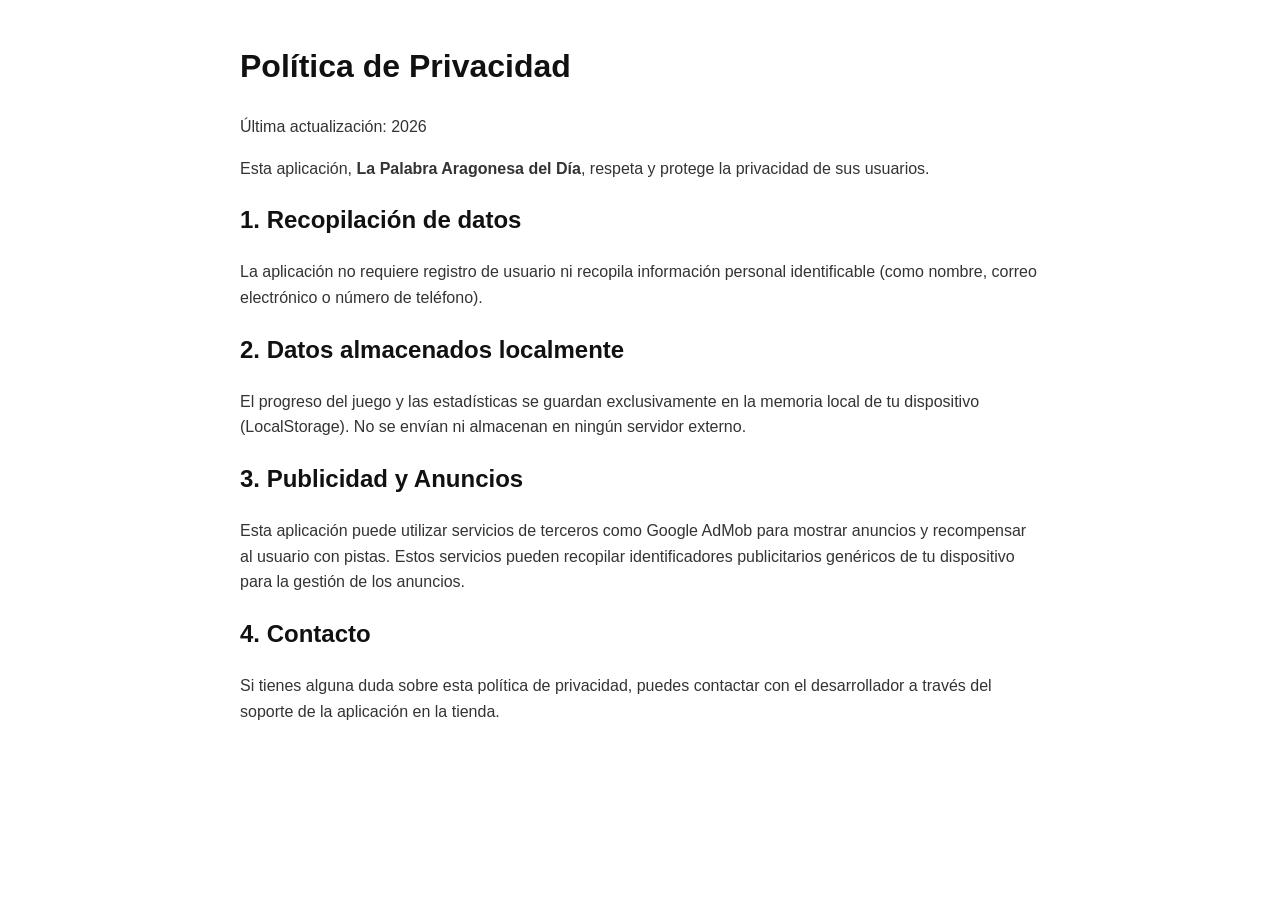
==== privacy.html @ 3f960bea "Add files via upload" ====
<!DOCTYPE html>
<html lang="es">
<head>
    <meta charset="UTF-8">
    <meta name="viewport" content="width=device-width, initial-scale=1.0">
    <title>Política de Privacidad - La Palabra Aragonesa del Día</title>
    <style>
        body { font-family: sans-serif; line-height: 1.6; max-width: 800px; margin: 0 auto; padding: 20px; color: #333; }
        h1, h2 { color: #111; }
    </style>
</head>
<body>
    <h1>Política de Privacidad</h1>
    <p>Última actualización: 2026</p>
    
    <p>Esta aplicación, <strong>La Palabra Aragonesa del Día</strong>, respeta y protege la privacidad de sus usuarios.</p>

    <h2>1. Recopilación de datos</h2>
    <p>La aplicación no requiere registro de usuario ni recopila información personal identificable (como nombre, correo electrónico o número de teléfono).</p>

    <h2>2. Datos almacenados localmente</h2>
    <p>El progreso del juego y las estadísticas se guardan exclusivamente en la memoria local de tu dispositivo (LocalStorage). No se envían ni almacenan en ningún servidor externo.</p>

    <h2>3. Publicidad y Anuncios</h2>
    <p>Esta aplicación puede utilizar servicios de terceros como Google AdMob para mostrar anuncios y recompensar al usuario con pistas. Estos servicios pueden recopilar identificadores publicitarios genéricos de tu dispositivo para la gestión de los anuncios.</p>

    <h2>4. Contacto</h2>
    <p>Si tienes alguna duda sobre esta política de privacidad, puedes contactar con el desarrollador a través del soporte de la aplicación en la tienda.</p>
</body>
</html>
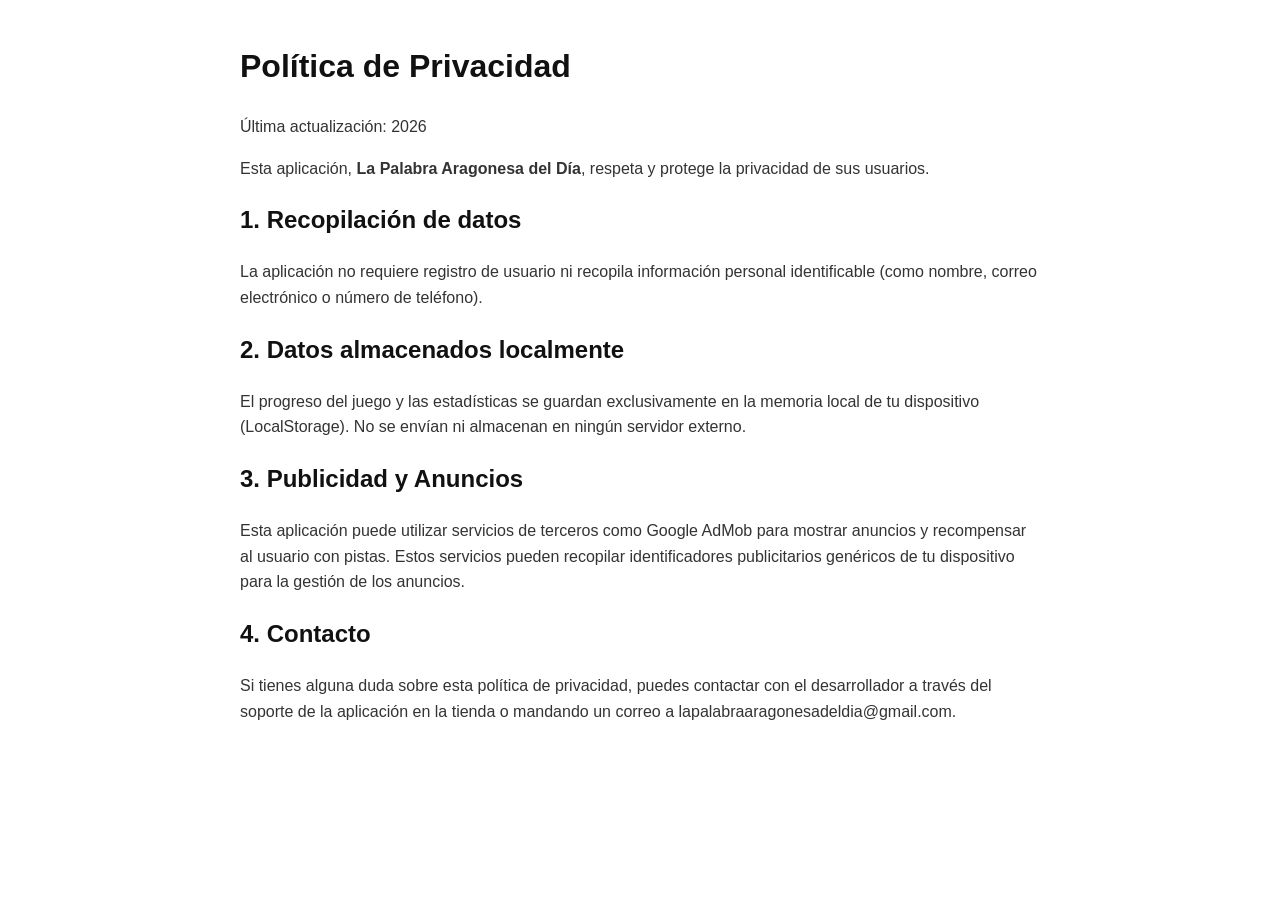
==== commit e37724b8: "Update privacy.html" ====
--- a/privacy.html
+++ b/privacy.html
@@ -25,6 +25,6 @@
     <p>Esta aplicación puede utilizar servicios de terceros como Google AdMob para mostrar anuncios y recompensar al usuario con pistas. Estos servicios pueden recopilar identificadores publicitarios genéricos de tu dispositivo para la gestión de los anuncios.</p>
 
     <h2>4. Contacto</h2>
-    <p>Si tienes alguna duda sobre esta política de privacidad, puedes contactar con el desarrollador a través del soporte de la aplicación en la tienda.</p>
+    <p>Si tienes alguna duda sobre esta política de privacidad, puedes contactar con el desarrollador a través del soporte de la aplicación en la tienda o mandando un correo a lapalabraaragonesadeldia@gmail.com.</p>
 </body>
-</html>+</html>
